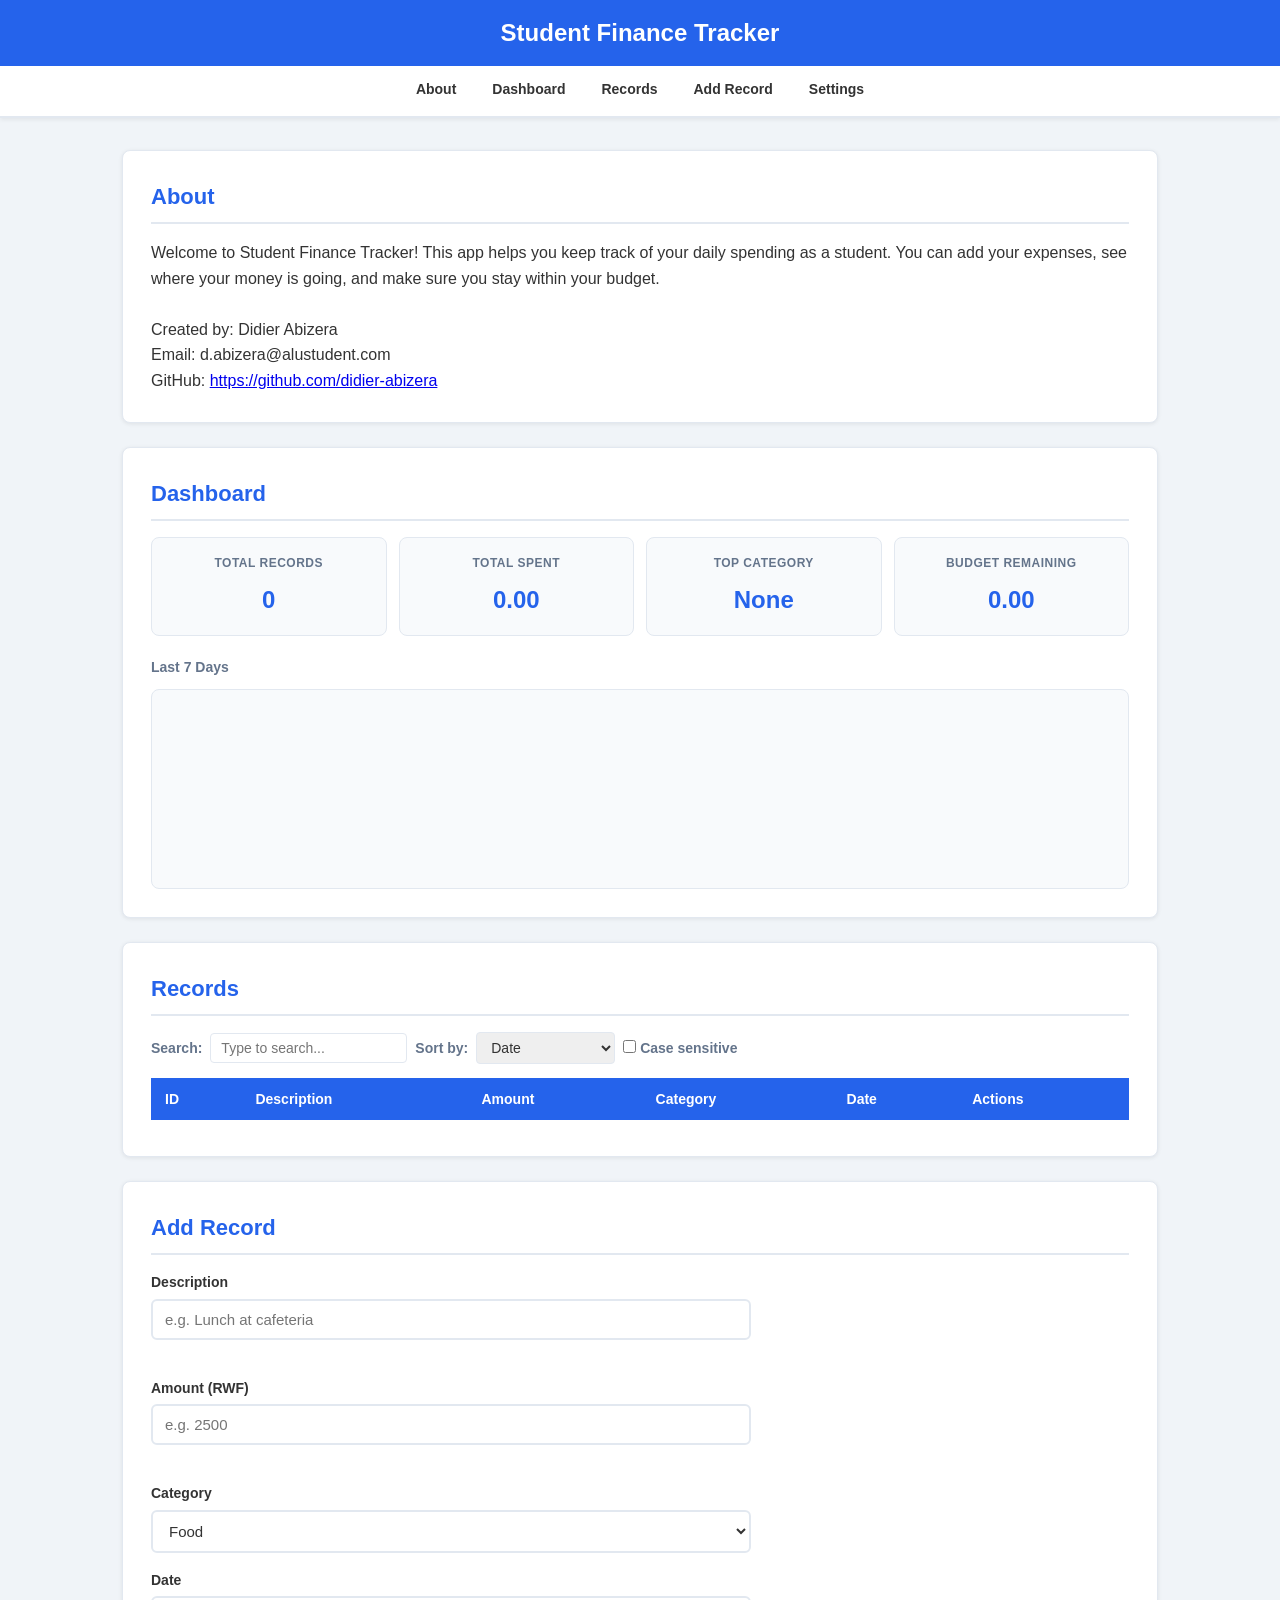
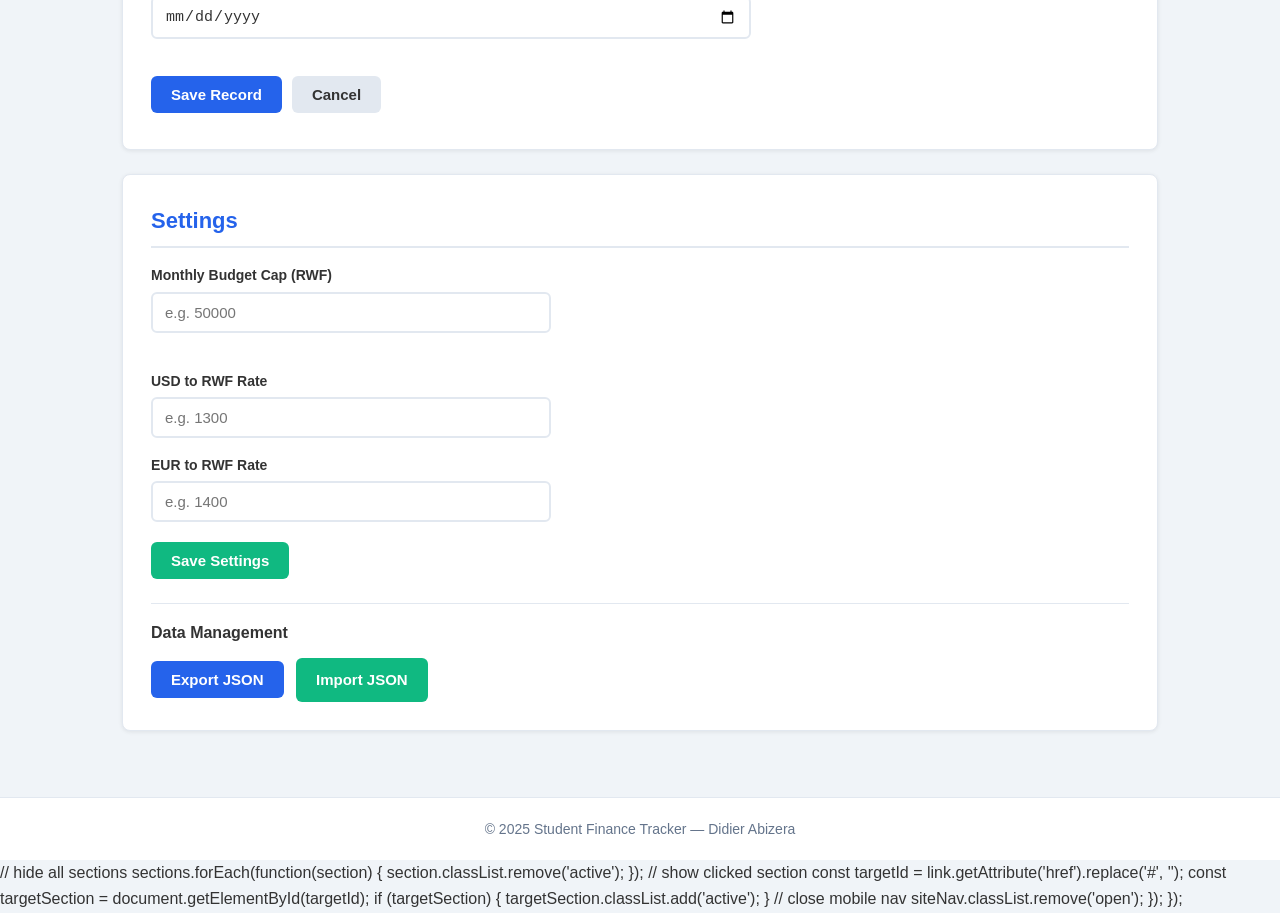
==== index.html @ c79132de "M2: Semantic HTML and base CSS complete with responsive design" ====
<!DOCTYPE html>
<html lang="en">
<head>
  <meta charset="UTF-8" />
  <meta name="viewport" content="width=device-width, initial-scale=1.0" />
  <title>Student Finance Tracker</title>
  <link rel="stylesheet" href="styles/main.css" />
</head>
<body>

  <!-- skip link for keyboard users -->
  <a href="#main-content" class="skip-link">Skip to main content</a>

  <!-- header -->
  <header class="site-header">
    <h1>Student Finance Tracker</h1>
    <button class="nav-toggle" aria-label="Toggle navigation">&#9776;</button>
  </header>

  <!-- navigation -->
  <nav class="site-nav" aria-label="Main navigation">
    <ul role="list">
      <li><a href="#about">About</a></li>
      <li><a href="#dashboard">Dashboard</a></li>
      <li><a href="#records">Records</a></li>
      <li><a href="#add-record">Add Record</a></li>
      <li><a href="#settings">Settings</a></li>
    </ul>
  </nav>

  <!-- main content -->
  <main id="main-content">

    <!-- about section -->
    <section id="about" class="active" aria-labelledby="about-heading">
      <h2 id="about-heading">About</h2>
      <p>Welcome to Student Finance Tracker! This app helps you keep track of your daily spending as a student. You can add your expenses, see where your money is going, and make sure you stay within your budget.</p>
      <br />
      <p>Created by: Didier Abizera</p>
      <p>Email: d.abizera@alustudent.com</p>
      <p>GitHub: <a href="https://github.com/didier-abizera" target="_blank">https://github.com/didier-abizera</a></p>
    </section>

    <!-- dashboard section -->
    <section id="dashboard" aria-labelledby="dashboard-heading">
      <h2 id="dashboard-heading">Dashboard</h2>
      <div class="stats-grid">
        <div class="stat-card">
          <h3>Total Records</h3>
          <p id="total-records">0</p>
        </div>
        <div class="stat-card">
          <h3>Total Spent</h3>
          <p id="total-spent">0.00</p>
        </div>
        <div class="stat-card">
          <h3>Top Category</h3>
          <p id="top-category">None</p>
        </div>
        <div class="stat-card">
          <h3>Budget Remaining</h3>
          <p id="budget-remaining">0.00</p>
        </div>
      </div>
      <div class="chart-container">
        <h3>Last 7 Days</h3>
        <div id="chart" aria-label="Last 7 days spending chart"></div>
      </div>
      <div id="budget-alert" role="status" aria-live="polite"></div>
    </section>

    <!-- records section -->
    <section id="records" aria-labelledby="records-heading">
      <h2 id="records-heading">Records</h2>
      <div class="table-controls">
        <label for="search-input">Search:</label>
        <input type="text" id="search-input" placeholder="Type to search..." />
        <label for="sort-select">Sort by:</label>
        <select id="sort-select">
          <option value="date">Date</option>
          <option value="description">Description A-Z</option>
          <option value="amount">Amount</option>
        </select>
        <label>
          <input type="checkbox" id="case-toggle" />
          Case sensitive
        </label>
      </div>
      <div class="table-wrapper">
        <table id="records-table">
          <thead>
            <tr>
              <th scope="col">ID</th>
              <th scope="col">Description</th>
              <th scope="col">Amount</th>
              <th scope="col">Category</th>
              <th scope="col">Date</th>
              <th scope="col">Actions</th>
            </tr>
          </thead>
          <tbody id="records-body">
          </tbody>
        </table>
      </div>
      <div id="records-status" role="status" aria-live="polite"></div>
    </section>

    <!-- add record section -->
    <section id="add-record" aria-labelledby="form-heading">
      <h2 id="form-heading">Add Record</h2>
      <form id="record-form" novalidate>
        <div class="form-group">
          <label for="desc-input">Description</label>
          <input type="text" id="desc-input" name="description" placeholder="e.g. Lunch at cafeteria" required />
          <span class="error" id="desc-error" aria-live="polite"></span>
        </div>
        <div class="form-group">
          <label for="amount-input">Amount (RWF)</label>
          <input type="text" id="amount-input" name="amount" placeholder="e.g. 2500" required />
          <span class="error" id="amount-error" aria-live="polite"></span>
        </div>
        <div class="form-group">
          <label for="category-select">Category</label>
          <select id="category-select" name="category">
            <option value="Food">Food</option>
            <option value="Books">Books</option>
            <option value="Transport">Transport</option>
            <option value="Entertainment">Entertainment</option>
            <option value="Fees">Fees</option>
            <option value="Other">Other</option>
          </select>
        </div>
        <div class="form-group">
          <label for="date-input">Date</label>
          <input type="date" id="date-input" name="date" required />
          <span class="error" id="date-error" aria-live="polite"></span>
        </div>
        <div class="form-actions">
          <button type="submit" id="submit-btn">Save Record</button>
          <button type="button" id="cancel-btn">Cancel</button>
        </div>
        <div id="form-status" role="status" aria-live="polite"></div>
      </form>
    </section>

    <!-- settings section -->
    <section id="settings" aria-labelledby="settings-heading">
      <h2 id="settings-heading">Settings</h2>
      <form id="settings-form" novalidate>
        <div class="form-group">
          <label for="budget-cap">Monthly Budget Cap (RWF)</label>
          <input type="text" id="budget-cap" placeholder="e.g. 50000" />
          <span class="error" id="budget-error" aria-live="polite"></span>
        </div>
        <div class="form-group">
          <label for="usd-rate">USD to RWF Rate</label>
          <input type="text" id="usd-rate" placeholder="e.g. 1300" />
        </div>
        <div class="form-group">
          <label for="eur-rate">EUR to RWF Rate</label>
          <input type="text" id="eur-rate" placeholder="e.g. 1400" />
        </div>
        <button type="submit">Save Settings</button>
      </form>
      <div class="import-export">
        <h3>Data Management</h3>
        <button id="export-btn">Export JSON</button>
        <label for="import-input" class="import-label">Import JSON</label>
        <input type="file" id="import-input" accept=".json" />
      </div>
    </section>

  </main>

  <!-- footer -->
  <footer class="site-footer">
    <p>&copy; 2025 Student Finance Tracker &mdash; Didier Abizera</p>
  </footer>

  <script>
    // hamburger menu toggle
   
  // hamburger menu toggle for mobile
  const navToggle = document.querySelector('.nav-toggle');
  const siteNav = document.querySelector('.site-nav');

  navToggle.addEventListener('click', function() {
    siteNav.classList.toggle('open');
  });

  // highlight active nav link when clicked
  const navLinks = document.querySelectorAll('.site-nav a');

  navLinks.forEach(function(link) {
    link.addEventListener('click', function() {
      // remove active from all links
      navLinks.forEach(function(l) {
        l.classList.remove('active');
      });
      // add active to clicked link
      link.classList.add('active');

      // close mobile nav
      siteNav.classList.remove('open');
    });
  });
</script>

        // hide all sections
        sections.forEach(function(section) {
          section.classList.remove('active');
        });

        // show clicked section
        const targetId = link.getAttribute('href').replace('#', '');
        const targetSection = document.getElementById(targetId);
        if (targetSection) {
          targetSection.classList.add('active');
        }

        // close mobile nav
        siteNav.classList.remove('open');
      });
    });
  </script>

</body>
</html>
---- styles/main.css ----
/* reset browser defaults */
* {
  margin: 0;
  padding: 0;
  box-sizing: border-box;
}

body {
  font-family: Arial, sans-serif;
  background-color: #f0f4f8;
  color: #333333;
  font-size: 16px;
  line-height: 1.6;
}

/* smooth scrolling for nav links */
html {
  scroll-behavior: smooth;
}

/* skip link for keyboard users */
.skip-link {
  position: absolute;
  top: -100px;
  left: 0;
  background: #2563eb;
  color: white;
  padding: 8px 16px;
  text-decoration: none;
  border-radius: 4px;
  z-index: 9999;
  font-weight: bold;
}

.skip-link:focus {
  top: 8px;
}

/* sticky header */
.site-header {
  background-color: #2563eb;
  color: white;
  padding: 14px 20px;
  display: flex;
  justify-content: center;
  align-items: center;
  position: sticky;
  top: 0;
  z-index: 100;
}

/* centered title */
.site-header h1 {
  font-size: 22px;
  text-align: center;
  flex: 1;
}

/* hamburger button - only on mobile */
.nav-toggle {
  background: none;
  border: 2px solid white;
  color: white;
  padding: 4px 10px;
  font-size: 18px;
  cursor: pointer;
  border-radius: 4px;
  position: absolute;
  right: 20px;
  display: none;
}

.nav-toggle:hover {
  background-color: #1d4ed8;
}

/* sticky nav below header */
.site-nav {
  background-color: white;
  border-bottom: 2px solid #e2e8f0;
  position: sticky;
  top: 52px;
  z-index: 99;
  box-shadow: 0 2px 4px rgba(0,0,0,0.06);
}

.site-nav ul {
  list-style: none;
  display: flex;
  flex-direction: row;
  justify-content: center;
  flex-wrap: wrap;
}

.site-nav a {
  display: block;
  padding: 12px 18px;
  color: #333333;
  text-decoration: none;
  font-weight: bold;
  font-size: 14px;
  border-bottom: 3px solid transparent;
}

.site-nav a:hover {
  color: #2563eb;
  border-bottom: 3px solid #2563eb;
}

/* main content */
main {
  padding: 20px 16px;
  max-width: 1100px;
  margin: 0 auto;
}

/* all sections visible always */
section {
  background: white;
  border-radius: 8px;
  padding: 24px;
  margin-bottom: 24px;
  border: 1px solid #e2e8f0;
  box-shadow: 0 1px 4px rgba(0,0,0,0.08);
  scroll-margin-top: 110px;
  animation: fadeIn 0.3s ease;
}

section h2 {
  font-size: 22px;
  color: #2563eb;
  margin-bottom: 16px;
  padding-bottom: 8px;
  border-bottom: 2px solid #e2e8f0;
}

/* dashboard stat cards */
.stats-grid {
  display: grid;
  grid-template-columns: 1fr 1fr;
  gap: 12px;
  margin-bottom: 20px;
}

.stat-card {
  background: #f8fafc;
  border: 1px solid #e2e8f0;
  border-radius: 8px;
  padding: 16px;
  text-align: center;
}

.stat-card:hover {
  box-shadow: 0 4px 8px rgba(0,0,0,0.1);
  transform: translateY(-2px);
  transition: all 0.3s ease;
}

.stat-card h3 {
  font-size: 12px;
  color: #64748b;
  text-transform: uppercase;
  margin-bottom: 8px;
  letter-spacing: 0.5px;
}

.stat-card p {
  font-size: 24px;
  font-weight: bold;
  color: #2563eb;
}

/* chart area */
.chart-container {
  margin-top: 16px;
}

.chart-container h3 {
  font-size: 14px;
  color: #64748b;
  margin-bottom: 10px;
}

#chart {
  display: flex;
  align-items: flex-end;
  gap: 8px;
  height: 120px;
  background: #f8fafc;
  border: 1px solid #e2e8f0;
  border-radius: 8px;
  padding: 8px;
}

/* budget alert */
#budget-alert {
  margin-top: 12px;
  padding: 10px 14px;
  border-radius: 6px;
  font-weight: bold;
  display: none;
}

#budget-alert.under {
  background: #d1fae5;
  color: #065f46;
  display: block;
}

#budget-alert.over {
  background: #fee2e2;
  color: #991b1b;
  display: block;
}

/* search and sort controls */
.table-controls {
  display: flex;
  flex-wrap: wrap;
  gap: 8px;
  align-items: center;
  margin-bottom: 14px;
}

.table-controls label {
  font-size: 14px;
  font-weight: bold;
  color: #64748b;
}

.table-controls input[type="text"],
.table-controls select {
  padding: 6px 10px;
  border: 1px solid #e2e8f0;
  border-radius: 4px;
  font-size: 14px;
  color: #333;
}

/* records table */
.table-wrapper {
  overflow-x: auto;
}

#records-table {
  width: 100%;
  border-collapse: collapse;
  font-size: 14px;
}

#records-table th {
  background-color: #2563eb;
  color: white;
  padding: 10px 14px;
  text-align: left;
  font-weight: bold;
}

#records-table td {
  padding: 10px 14px;
  border-bottom: 1px solid #e2e8f0;
  color: #333;
}

#records-table tbody tr:hover {
  background-color: #f0f4f8;
}

#records-table tbody tr:nth-child(even) {
  background-color: #f8fafc;
}

/* empty table message */
.empty-state {
  text-align: center;
  padding: 30px;
  color: #64748b;
  font-size: 15px;
}

/* search highlight */
mark {
  background-color: #fef08a;
  color: #333;
  border-radius: 3px;
  padding: 0 2px;
}

/* form styles */
.form-group {
  margin-bottom: 16px;
  display: flex;
  flex-direction: column;
  gap: 5px;
}

.form-group label {
  font-size: 14px;
  font-weight: bold;
  color: #333;
}

.form-group input,
.form-group select {
  padding: 10px 12px;
  border: 2px solid #e2e8f0;
  border-radius: 6px;
  font-size: 15px;
  color: #333;
  background: white;
}

.form-group input:focus,
.form-group select:focus {
  outline: none;
  border-color: #2563eb;
  box-shadow: 0 0 0 3px rgba(37,99,235,0.1);
}

.form-group input.invalid {
  border-color: #ef4444;
}

/* error messages under inputs */
.error {
  color: #ef4444;
  font-size: 12px;
  min-height: 16px;
}

/* form action buttons */
.form-actions {
  display: flex;
  gap: 10px;
  margin-top: 8px;
}

button {
  padding: 10px 20px;
  border: none;
  border-radius: 6px;
  font-size: 15px;
  font-weight: bold;
  cursor: pointer;
}

#submit-btn {
  background-color: #2563eb;
  color: white;
}

#submit-btn:hover {
  background-color: #1d4ed8;
}

#cancel-btn {
  background-color: #e2e8f0;
  color: #333;
}

#cancel-btn:hover {
  background-color: #cbd5e1;
}

/* status messages */
#form-status,
#records-status {
  margin-top: 8px;
  font-size: 14px;
  color: #10b981;
}

/* settings form */
#settings-form .form-group {
  max-width: 400px;
}

#settings-form button[type="submit"] {
  background-color: #10b981;
  color: white;
  margin-top: 4px;
}

#settings-form button[type="submit"]:hover {
  background-color: #059669;
}

/* import export buttons */
.import-export {
  margin-top: 24px;
  padding-top: 16px;
  border-top: 1px solid #e2e8f0;
}

.import-export h3 {
  margin-bottom: 12px;
  font-size: 16px;
}

#export-btn {
  background-color: #2563eb;
  color: white;
  margin-right: 8px;
}

#export-btn:hover {
  background-color: #1d4ed8;
}

.import-label {
  display: inline-block;
  padding: 10px 20px;
  background-color: #10b981;
  color: white;
  border-radius: 6px;
  cursor: pointer;
  font-weight: bold;
  font-size: 15px;
}

.import-label:hover {
  background-color: #059669;
}

#import-input {
  display: none;
}

/* footer */
.site-footer {
  text-align: center;
  padding: 20px;
  background: white;
  border-top: 1px solid #e2e8f0;
  color: #64748b;
  font-size: 14px;
  margin-top: 10px;
}

/* focus styles for keyboard navigation */
a:focus,
button:focus,
input:focus,
select:focus {
  outline: 2px solid #2563eb;
  outline-offset: 2px;
}

/* mobile - hamburger shows on small screens */
@media (max-width: 767px) {
  .nav-toggle {
    display: block;
  }

  .site-nav {
    display: none;
    top: 52px;
  }

  .site-nav.open {
    display: block;
  }

  .site-nav ul {
    flex-direction: column;
  }

  .site-nav a {
    border-bottom: 1px solid #e2e8f0;
    padding: 12px 20px;
  }
}

/* tablet - 768px */
@media (min-width: 768px) {
  .site-header h1 {
    font-size: 24px;
  }

  main {
    padding: 24px;
  }

  .stats-grid {
    grid-template-columns: repeat(4, 1fr);
  }

  #chart {
    height: 160px;
  }

  #record-form {
    max-width: 600px;
  }
}

/* desktop - 1024px */
@media (min-width: 1024px) {
  main {
    padding: 32px;
  }

  section {
    padding: 28px;
  }

  #chart {
    height: 200px;
  }
}

/* fade in animation */
@keyframes fadeIn {
  from {
    opacity: 0;
    transform: translateY(8px);
  }
  to {
    opacity: 1;
    transform: translateY(0);
  }
}
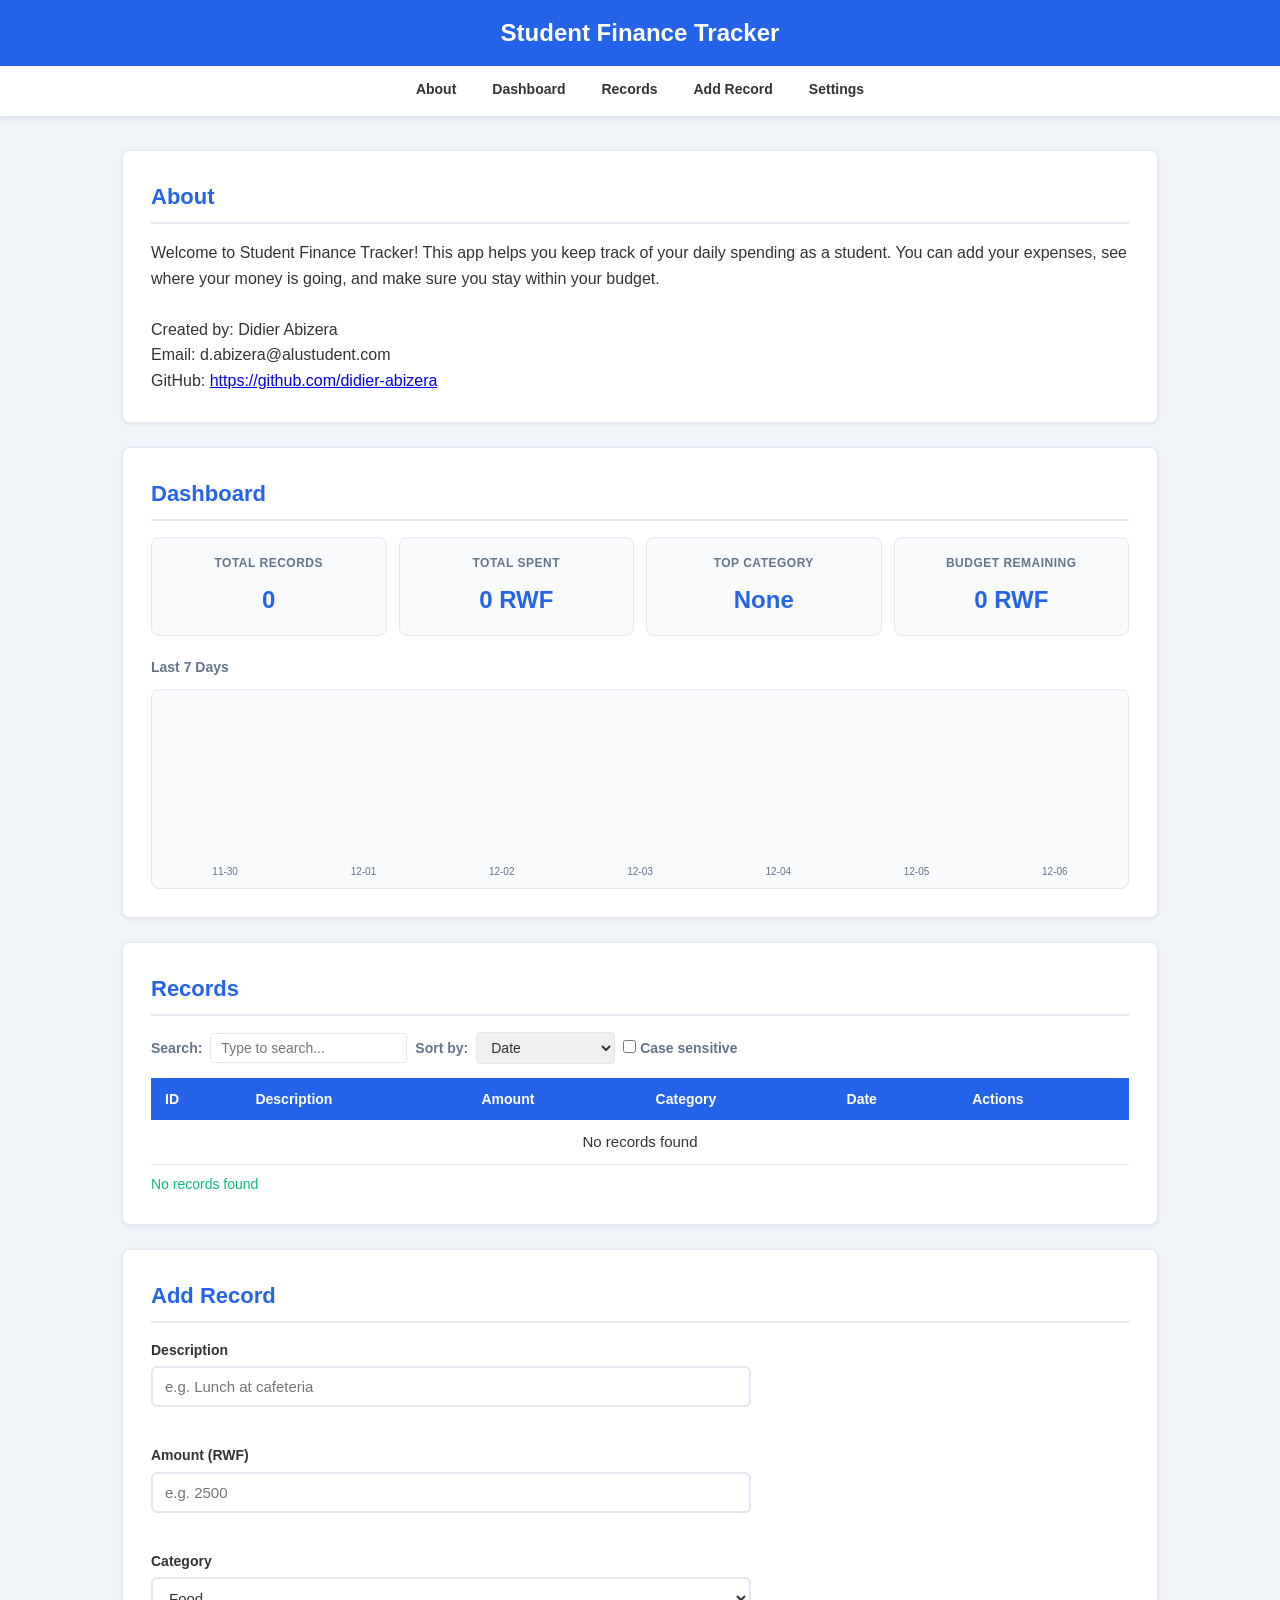
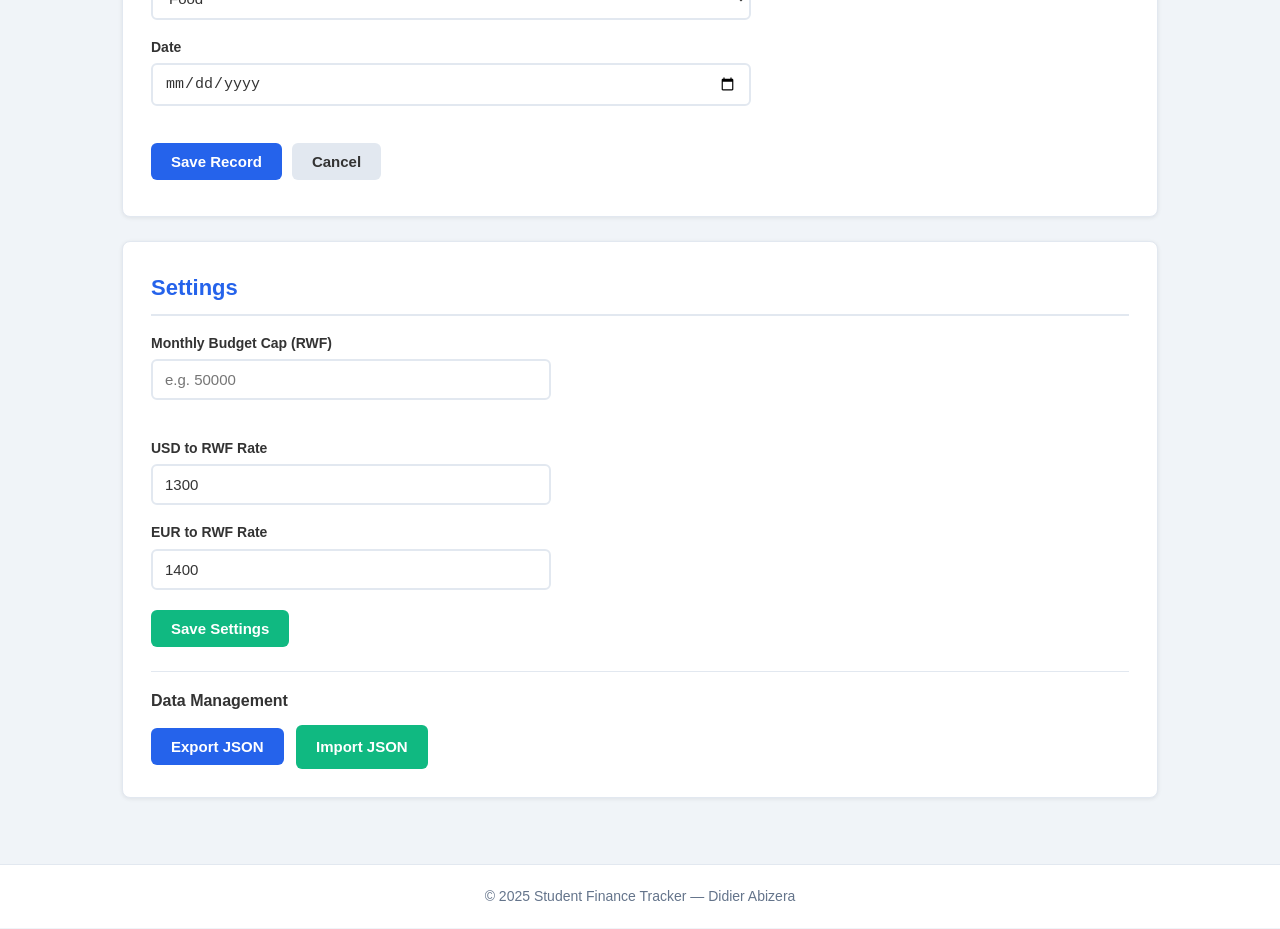
==== commit 0d531bce: "M3: JavaScript files complete: storage, state, validators, search, ui" ====
--- a/index.html
+++ b/index.html
@@ -177,52 +177,42 @@
     <p>&copy; 2025 Student Finance Tracker &mdash; Didier Abizera</p>
   </footer>
 
+  <!-- javascript files loaded in order -->
+  <script src="scripts/storage.js"></script>
+  <script src="scripts/state.js"></script>
+  <script src="scripts/validators.js"></script>
+  <script src="scripts/search.js"></script>
+  <script src="scripts/ui.js"></script>
+
   <script>
-    // hamburger menu toggle
-   
-  // hamburger menu toggle for mobile
-  const navToggle = document.querySelector('.nav-toggle');
-  const siteNav = document.querySelector('.site-nav');
-
-  navToggle.addEventListener('click', function() {
-    siteNav.classList.toggle('open');
-  });
-
-  // highlight active nav link when clicked
-  const navLinks = document.querySelectorAll('.site-nav a');
-
-  navLinks.forEach(function(link) {
-    link.addEventListener('click', function() {
-      // remove active from all links
-      navLinks.forEach(function(l) {
-        l.classList.remove('active');
-      });
-      // add active to clicked link
-      link.classList.add('active');
-
-      // close mobile nav
-      siteNav.classList.remove('open');
+    // hamburger menu toggle for mobile
+    var navToggle = document.querySelector('.nav-toggle');
+    var siteNav = document.querySelector('.site-nav');
+
+    navToggle.addEventListener('click', function() {
+      siteNav.classList.toggle('open');
     });
-  });
-</script>
-
-        // hide all sections
-        sections.forEach(function(section) {
-          section.classList.remove('active');
+
+    // highlight active nav link when clicked
+    var navLinks = document.querySelectorAll('.site-nav a');
+
+    navLinks.forEach(function(link) {
+      link.addEventListener('click', function() {
+        navLinks.forEach(function(l) {
+          l.classList.remove('active');
         });
-
-        // show clicked section
-        const targetId = link.getAttribute('href').replace('#', '');
-        const targetSection = document.getElementById(targetId);
-        if (targetSection) {
-          targetSection.classList.add('active');
-        }
-
-        // close mobile nav
+        link.classList.add('active');
         siteNav.classList.remove('open');
       });
     });
+
+    // start the app
+    initState();
+    initUI();
+    renderStats();
+    refreshTable();
   </script>
+
 
 </body>
 </html>
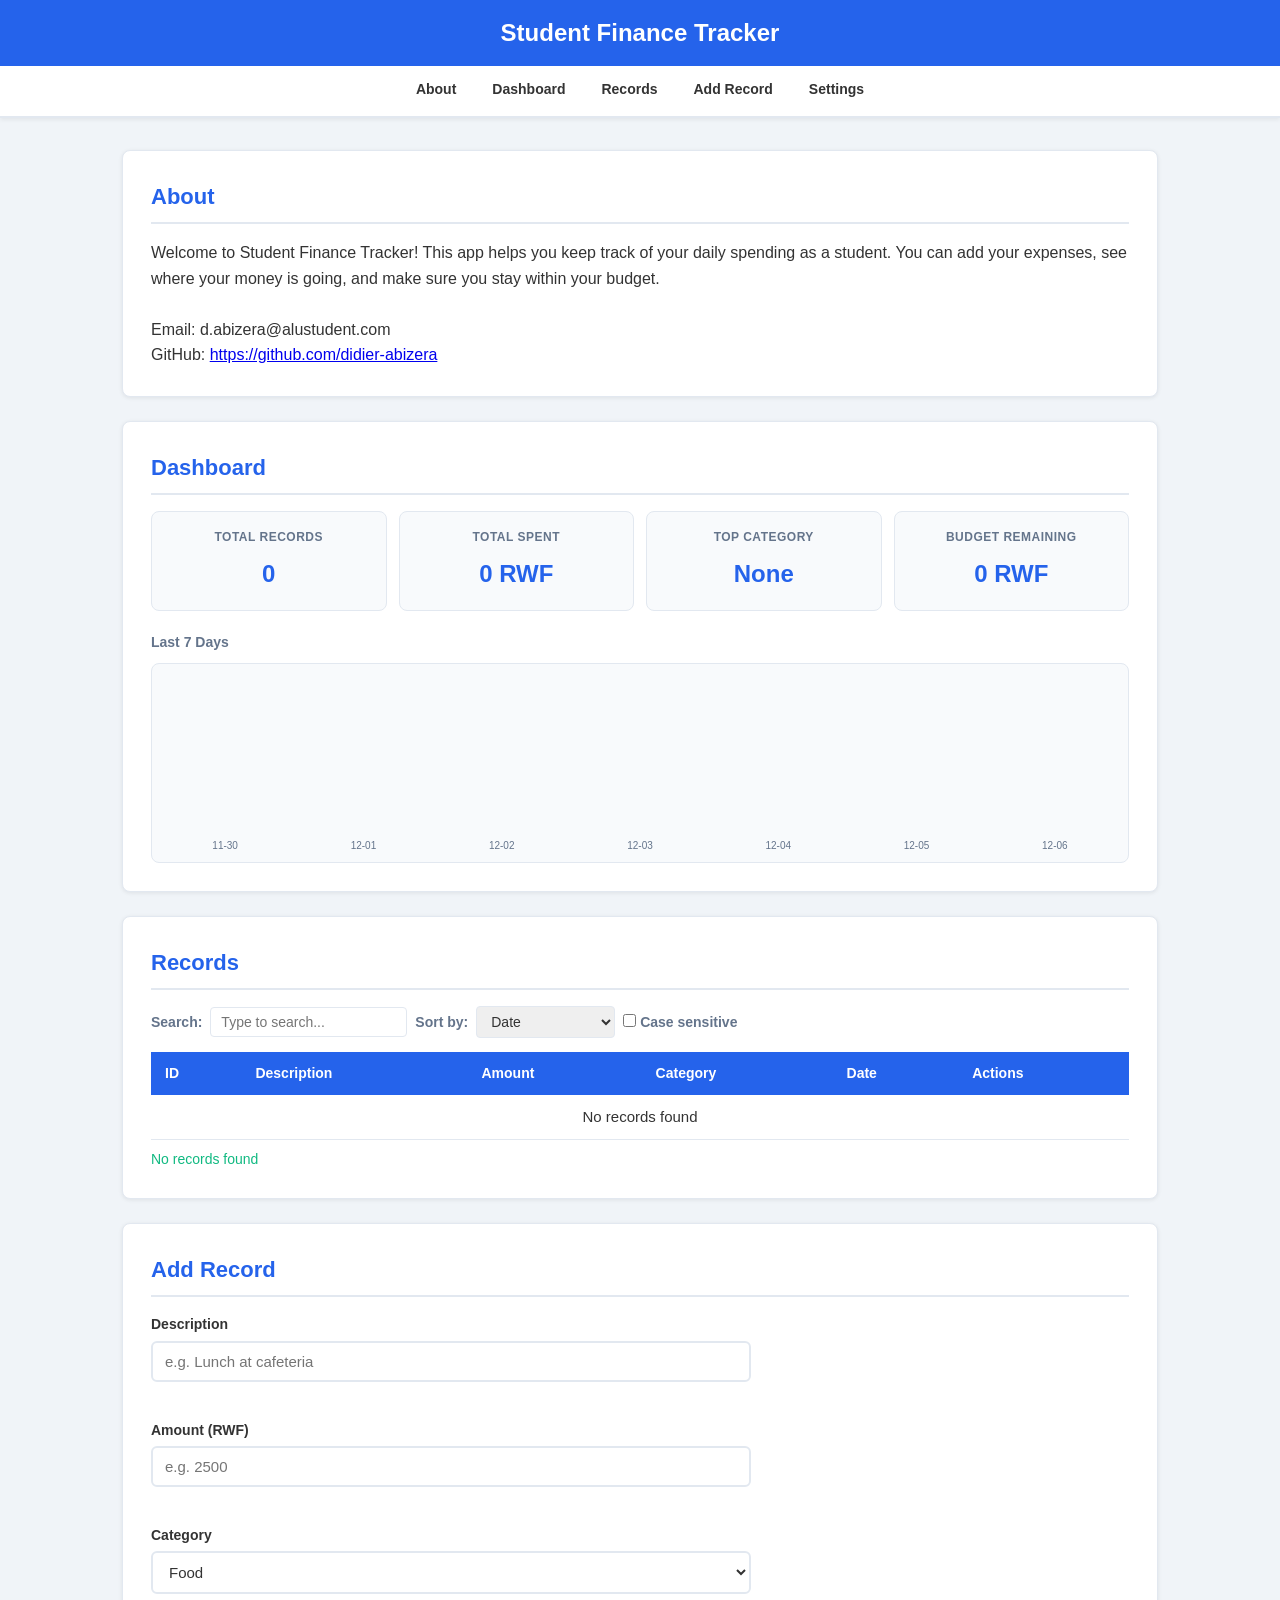
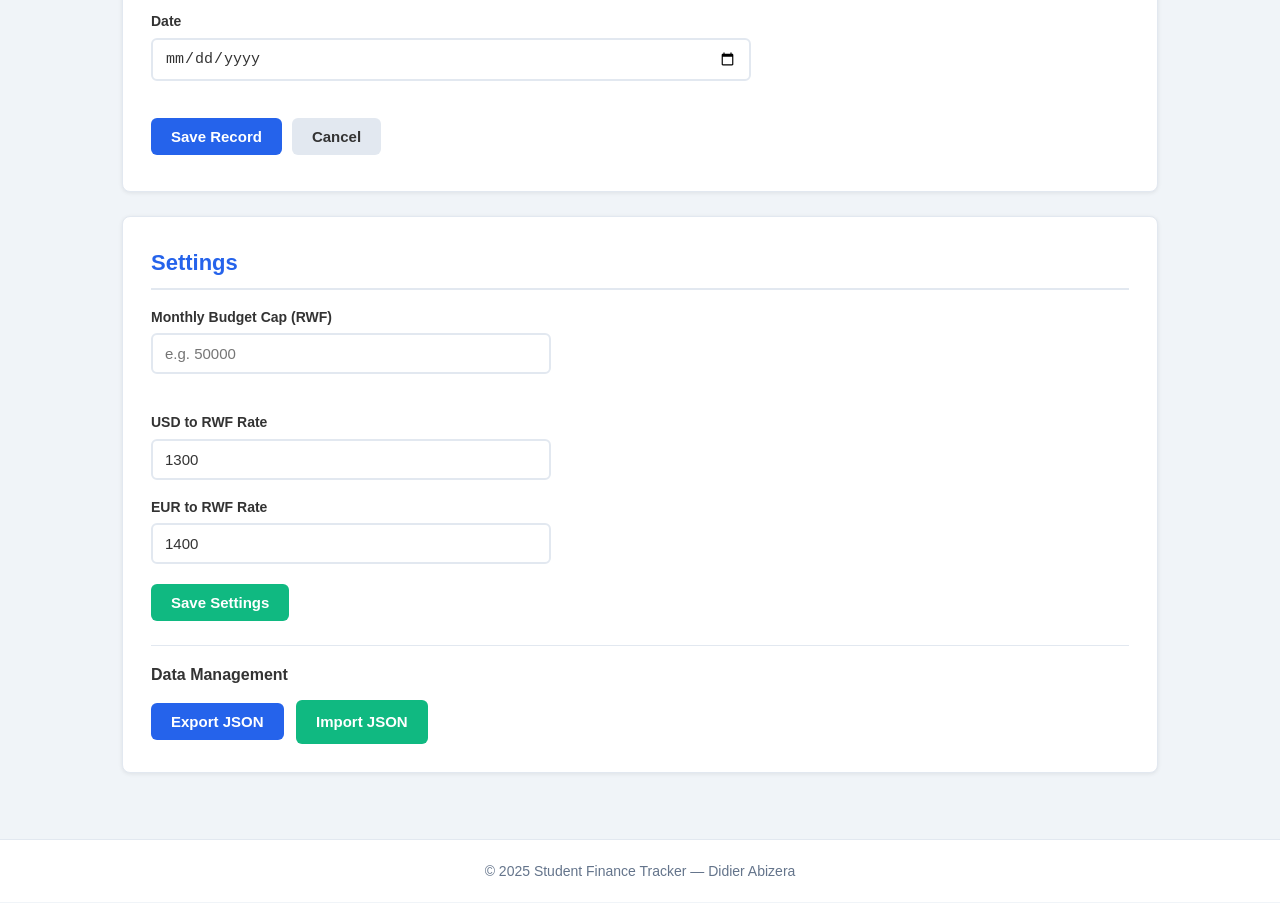
==== commit a35a2565: "M4: All core features tested and working" ====
--- a/index.html
+++ b/index.html
@@ -36,7 +36,6 @@
       <h2 id="about-heading">About</h2>
       <p>Welcome to Student Finance Tracker! This app helps you keep track of your daily spending as a student. You can add your expenses, see where your money is going, and make sure you stay within your budget.</p>
       <br />
-      <p>Created by: Didier Abizera</p>
       <p>Email: d.abizera@alustudent.com</p>
       <p>GitHub: <a href="https://github.com/didier-abizera" target="_blank">https://github.com/didier-abizera</a></p>
     </section>
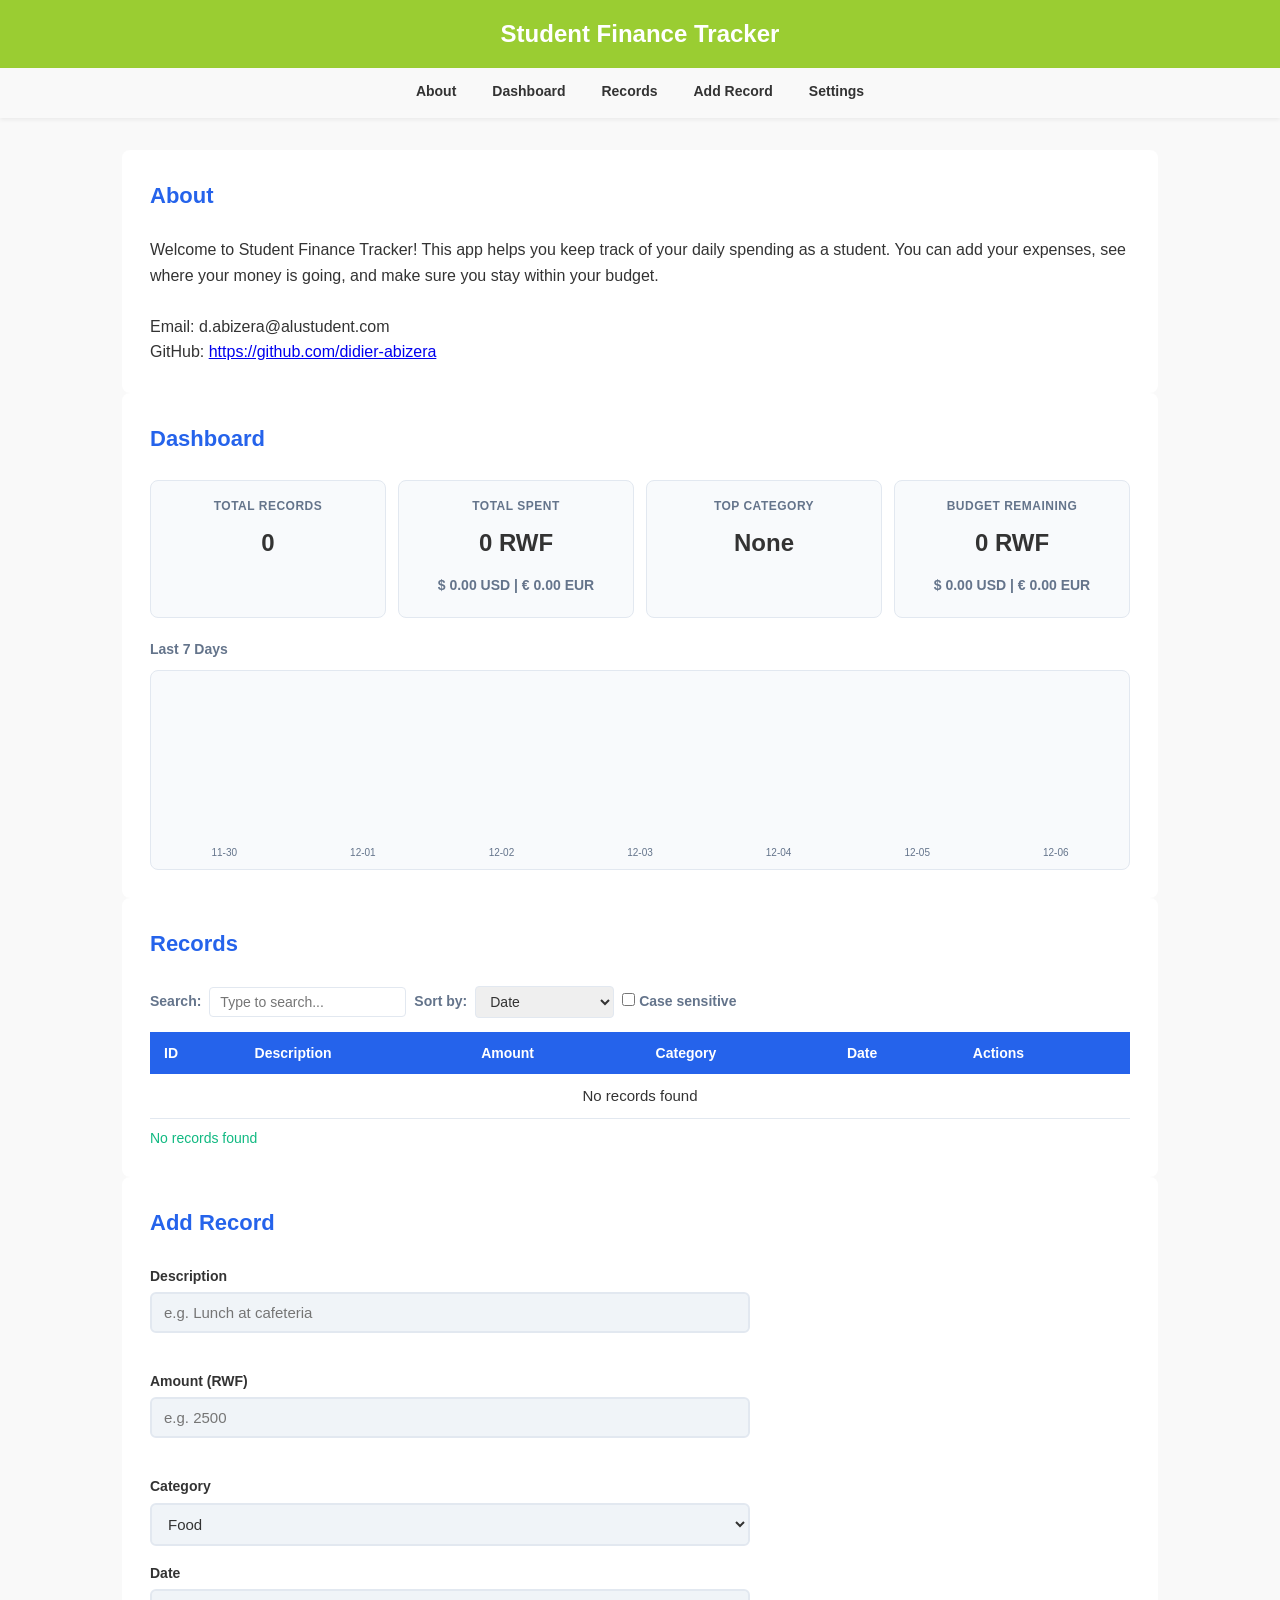
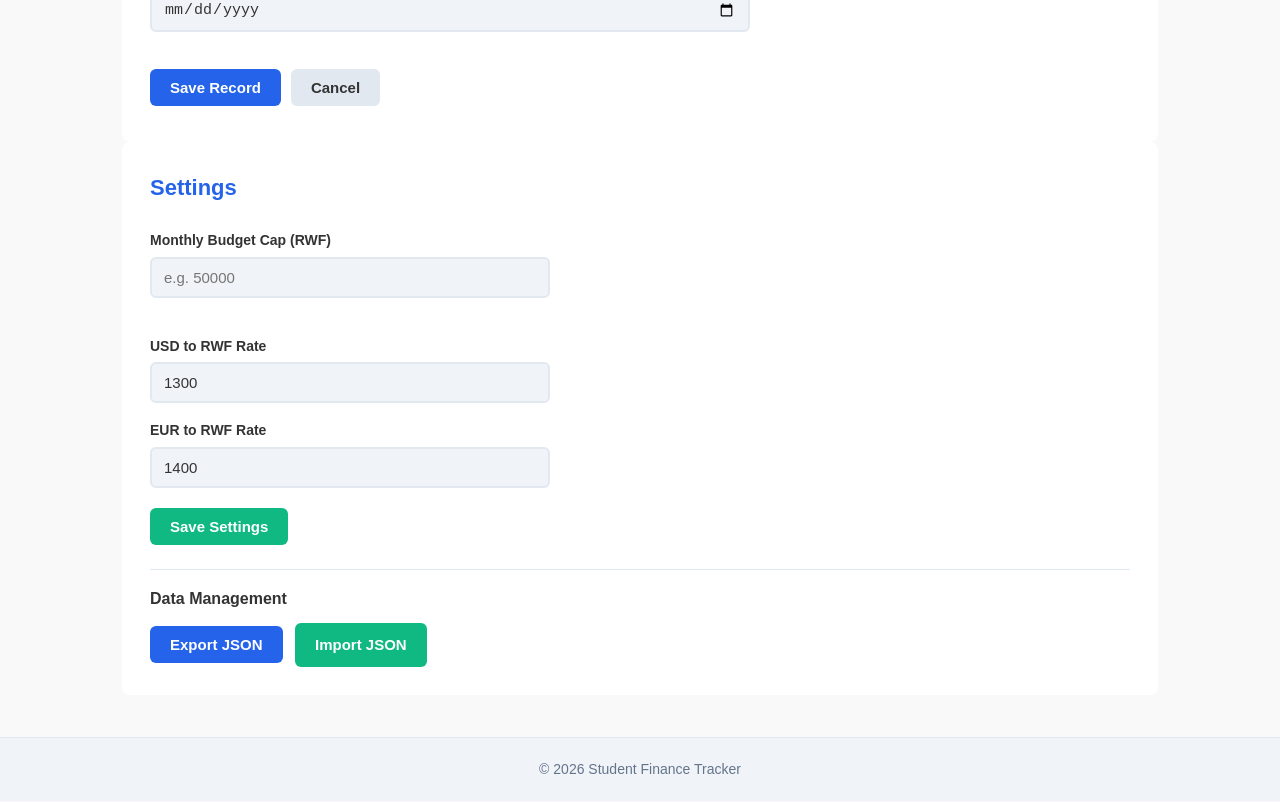
==== commit edbb02de: "M7: Chart fixed, budget remaining currency conversion, CSS polished" ====
--- a/index.html
+++ b/index.html
@@ -104,7 +104,7 @@
       <div id="records-status" role="status" aria-live="polite"></div>
     </section>
 
-    <!-- add record section -->
+    <!--Add Record Section -->
     <section id="add-record" aria-labelledby="form-heading">
       <h2 id="form-heading">Add Record</h2>
       <form id="record-form" novalidate>
@@ -142,7 +142,7 @@
       </form>
     </section>
 
-    <!-- settings section -->
+    <!-- Settings Section -->
     <section id="settings" aria-labelledby="settings-heading">
       <h2 id="settings-heading">Settings</h2>
       <form id="settings-form" novalidate>
@@ -173,10 +173,10 @@
 
   <!-- footer -->
   <footer class="site-footer">
-    <p>&copy; 2025 Student Finance Tracker &mdash; Didier Abizera</p>
+    <p>&copy; 2026 Student Finance Tracker </p>
   </footer>
 
-  <!-- javascript files loaded in order -->
+  <!-- Javascript Files loaded in order -->
   <script src="scripts/storage.js"></script>
   <script src="scripts/state.js"></script>
   <script src="scripts/validators.js"></script>
--- a/styles/main.css
+++ b/styles/main.css
@@ -7,7 +7,7 @@
 
 body {
   font-family: Arial, sans-serif;
-  background-color: #f0f4f8;
+  background-color: #f9f9f9;
   color: #333333;
   font-size: 16px;
   line-height: 1.6;
@@ -23,7 +23,7 @@
   position: absolute;
   top: -100px;
   left: 0;
-  background: #2563eb;
+  background: #e0e3ec;
   color: white;
   padding: 8px 16px;
   text-decoration: none;
@@ -38,15 +38,15 @@
 
 /* sticky header */
 .site-header {
-  background-color: #2563eb;
-  color: white;
-  padding: 14px 20px;
+  background-color: yellowgreen;
+  color: white;
+  padding: 15px 21px;
   display: flex;
   justify-content: center;
   align-items: center;
   position: sticky;
   top: 0;
-  z-index: 100;
+  z-index: 80;
 }
 
 /* centered title */
@@ -76,8 +76,8 @@
 
 /* sticky nav below header */
 .site-nav {
-  background-color: white;
-  border-bottom: 2px solid #e2e8f0;
+  background-color: #f9f9f9;
+  
   position: sticky;
   top: 52px;
   z-index: 99;
@@ -103,7 +103,7 @@
 }
 
 .site-nav a:hover {
-  color: #2563eb;
+  color: #333333;
   border-bottom: 3px solid #2563eb;
 }
 
@@ -119,9 +119,9 @@
   background: white;
   border-radius: 8px;
   padding: 24px;
-  margin-bottom: 24px;
-  border: 1px solid #e2e8f0;
-  box-shadow: 0 1px 4px rgba(0,0,0,0.08);
+  margin-bottom: 0;
+  
+  
   scroll-margin-top: 110px;
   animation: fadeIn 0.3s ease;
 }
@@ -131,7 +131,7 @@
   color: #2563eb;
   margin-bottom: 16px;
   padding-bottom: 8px;
-  border-bottom: 2px solid #e2e8f0;
+  
 }
 
 /* dashboard stat cards */
@@ -151,7 +151,7 @@
 }
 
 .stat-card:hover {
-  box-shadow: 0 4px 8px rgba(0,0,0,0.1);
+  
   transform: translateY(-2px);
   transition: all 0.3s ease;
 }
@@ -167,7 +167,7 @@
 .stat-card p {
   font-size: 24px;
   font-weight: bold;
-  color: #2563eb;
+  color: #333333;
 }
 
 /* chart area */
@@ -185,7 +185,7 @@
   display: flex;
   align-items: flex-end;
   gap: 8px;
-  height: 120px;
+  height: 200px;
   background: #f8fafc;
   border: 1px solid #e2e8f0;
   border-radius: 8px;
@@ -307,7 +307,7 @@
   border-radius: 6px;
   font-size: 15px;
   color: #333;
-  background: white;
+  background: #f0f4f8;
 }
 
 .form-group input:focus,
@@ -430,7 +430,7 @@
 .site-footer {
   text-align: center;
   padding: 20px;
-  background: white;
+  background: #f0f4f8;
   border-top: 1px solid #e2e8f0;
   color: #64748b;
   font-size: 14px;
